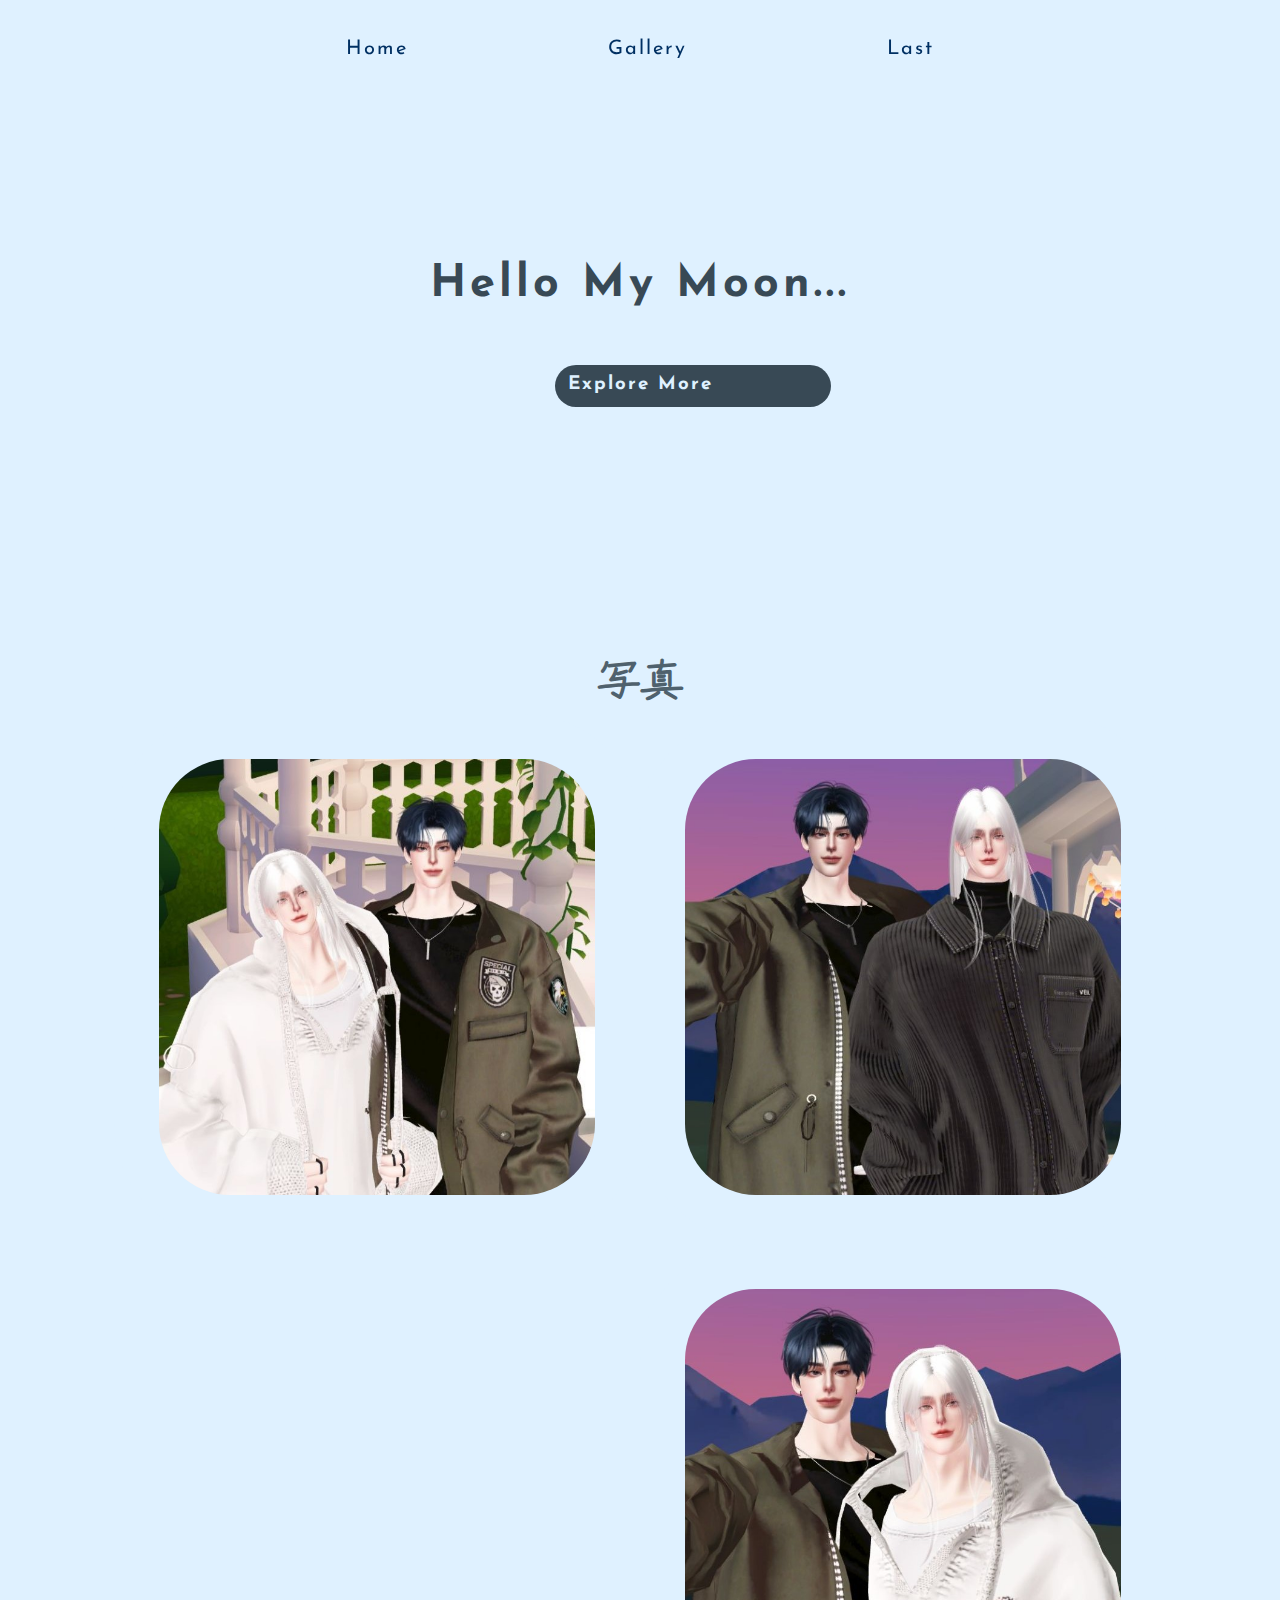
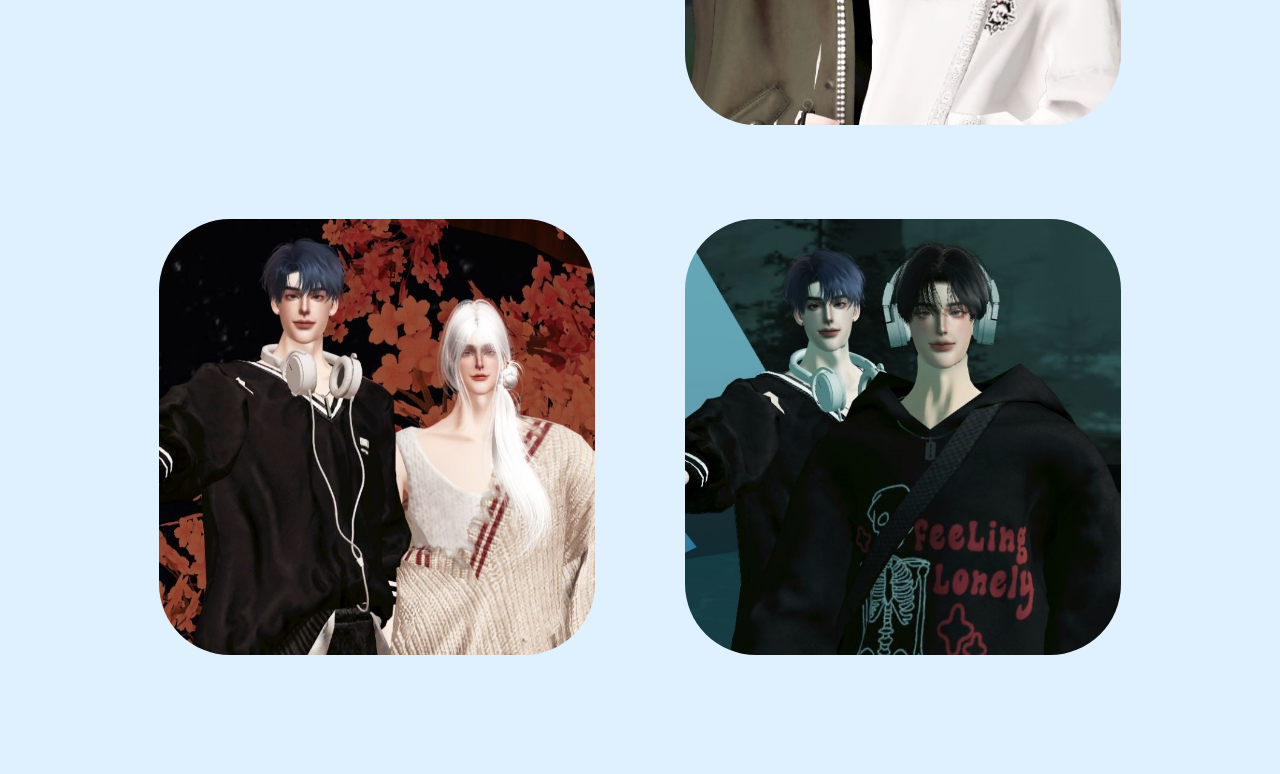
==== index.html @ d6b8d916 "yess" ====
<!DOCTYPE html>
<html lang="en">
<head>
    <meta charset="UTF-8">
    <meta name="viewport" content="width=device-width, initial-scale=1.0">
    <link href="https://unpkg.com/aos@2.3.1/dist/aos.css" rel="stylesheet">
    <script src="https://unpkg.com/aos@2.3.1/dist/aos.js"></script>
    <link rel="stylesheet" href="style.css">
    
    <title>archernar</title>
</head>
<body>
    <div class="header">
        <div class="nav">
            <ul>
                <li><a href="/index.html">Home</a></li>
                <li><a href="#Gallery">Gallery</a></li>
                <li><a href="/las.html">Last</a></li>
            </ul>
        </div>
    </div>

    <section class="main-content">
        <div class="article">
          <h2>Hello My Moon...</h2>
        </article>
    </section>

    <div class="aside"></div>
    <div class="widget">
        <h3 class="heading">
            <a href="#Gallery" class="heading">
                Explore More
            </a> 
        </h3>
    </div>

<div id="Gallery" data-aos="fade-up"
data-aos-anchor-placement="top-bottom">
    <div class="heading-2">
        <h3 class="title" style="font-family: 'Zen Kurenaido', sans-serif;color: #4F616D;">
            写真
        </h3>
    </div>
    <div class="gallery2">
        <div class="kolase">
            <div class="grid">
                <img src="/Telegram Desktop/img1.jpg" data-aos="fade-up"
                data-aos-duration="10000">
            </div>
            <div class="grid">
                <img src="/Telegram Desktop/img2.jpg" data-aos="fade-up"
                data-aos-duration="10000">
            </div>
            <div class="grid">
                <img src="/Telegram Desktop/img3.jpg" data-aos="fade-up"
                data-aos-duration="4500">
            </div>
            <div class="grid">
                <img src="/Telegram Desktop/img4.jpg">
            </div>
            <div class="grid">
                <img src="/Telegram Desktop/img5.jpg">
            </div>
            <div class="grid">
                <img src="/Telegram Desktop/img6.jpg">
            </div>
        </div>
</div>
    <div class="footer">
        <p></p>
    </div>

    <script>
        AOS.init();
      </script>
</body>
</html>
---- style.css ----
@import url('https://fonts.googleapis.com/css2?family=Josefin+Sans:wght@300;400&family=Zen+Kurenaido&display=swap');

@-webkit-keyframes fade-in-bottom{0%{-webkit-transform:translateY(50px);transform:translateY(50px);opacity:0}100%{-webkit-transform:translateY(0);transform:translateY(0);opacity:1}}@keyframes fade-in-bottom{0%{-webkit-transform:translateY(50px);transform:translateY(50px);opacity:0}100%{-webkit-transform:translateY(0);transform:translateY(0);opacity:1}}

* {
    font-family: 'Josefin Sans', sans-serif;
    margin: 0;
    padding: 0;
    text-decoration: none;
    color: #000000;
    background-color: #DFF1FF;
}

.html,
.body {
    width: 100%;
    display: flex;
    flex-direction: column;
    align-items: center;
    justify-content: center;
    max-width: 100%;
}

.header {
    width: 100%;
    height: 80x;
    max-width: 100%;
    position: fixed;
    top: 0;
    font-size: 20px;
    line-height: 2.2rem;
    background: rgba(0, 0, 0, 0.1);
    backdrop-filter: blur(10px);
    -webkit-backdrop-filter: blur(10px);
    will-change: transform;
    transform: translateY(0%);
    -webkit-transform: translateY(0%);
    transition: 0.3s;
    -webkit-transition: 0.3s;
    z-index: 100;
}
.header ul {
    display: flex;
    align-items: center;
    justify-content: center;
}

.header li {
    position: relative;
    height: 100%;
    margin: 0 100px;
    list-style: none;
}

.header a {
    text-decoration: none;
    color: #003063;
}
.header li a {
    height: 100%;
    background-color: transparent;
    position: relative;
    padding: 20px 0;
    top: 12px;
    display: flex;
    letter-spacing: 2px;
    justify-content: center;
    align-items: center;
    transition: 0.3s;
    -webkit-transition: 0.3s;
}
.header ul li:hover::after {
    content: "";
    width: calc(100% - 0px);;
    height: 2px;
    background: #2a5298;
    border-radius: 50px;
    position: absolute;
    bottom: 0;
    left: 50%;
    display: block;
    transform: translateX(-50%) scaleX(1);
    -webkit-transform: translateX(-50%) scaleX(1);
    transform-origin: right;
    -webkit-transform-origin: right;
    transition: transform 0.3s cubic-bezier(0.68, 0.21, 0.16, 0.94);
    -webkit-transition: transform 0.3s cubic-bezier(0.68, 0.21, 0.16, 0.94);
    box-shadow: 0px 0px 10px #209cff;
    transition: 0.25s;
}

.main-content {
    display: relative;
    
}

.article {
    position: relative;
    margin: 150px 0;
    color: white;
    justify-content: center;
    align-items: center;
    display: flex;
    letter-spacing: 4px;
    top: 7rem;
    font-size: 30px;
}
.article h2 {
    color: #384955;
}
.aside {
    height: 42px;
    width: 276px;
    position: relative;
    background-color: #384955;
    margin: 0 555px;
    top: 20px;
    display: flex;
    align-items: center;
    justify-content: center;
    border-radius: 50px;
    
}

.widget h3 {
    position: relative;
    text-align: center;
    bottom: 12px;
    letter-spacing: 2px;
    color: #DFF1FF;
    background-color: transparent;
    cursor: pointer;
}
.heading{
    background-color: transparent;
    color: #DFF1FF;
}
.heading a:hover{
    color: #FFC2BC;
}

.footer{
  display: inline-block;
  height: 10px;
     background: rgba(0, 0, 0, 0.1);
    backdrop-filter: blur(10px);
    -webkit-backdrop-filter: blur(10px);
    will-change: transform;
    transform: translateY(0%);
    -webkit-transform: translateY(9%);
    transition: 0.3s;
    -webkit-transition: 0.3s;
}

/*css for gallery*/
#Gallery {
    margin: 0;
    padding: 0;
    max-width: 100%;
    position: relative;
    top: 12rem;
}
.heading-2 {
    position: relative;
    text-align: center;
    top: 3rem;
    font-size: 37px;

}
.fade-in-bottom{-webkit-animation:fade-in-bottom .6s cubic-bezier(.39,.575,.565,1.000) 1s both;animation:fade-in-bottom .6s cubic-bezier(.39,.575,.565,1.000) 1s both}

.title h3{
    color: #4F616D;
    position: relative;
}

.kolase {
    display: flex;
    justify-content: center;
    flex-wrap: wrap;
    position: relative;
    margin: 54px 0;
}

.grid img {
    height: 436px;
    z-index: 10;
    padding: 45px;
    position: relative;
    border-radius: 116px;
}

/* css for last*/



.head3 {
   
}
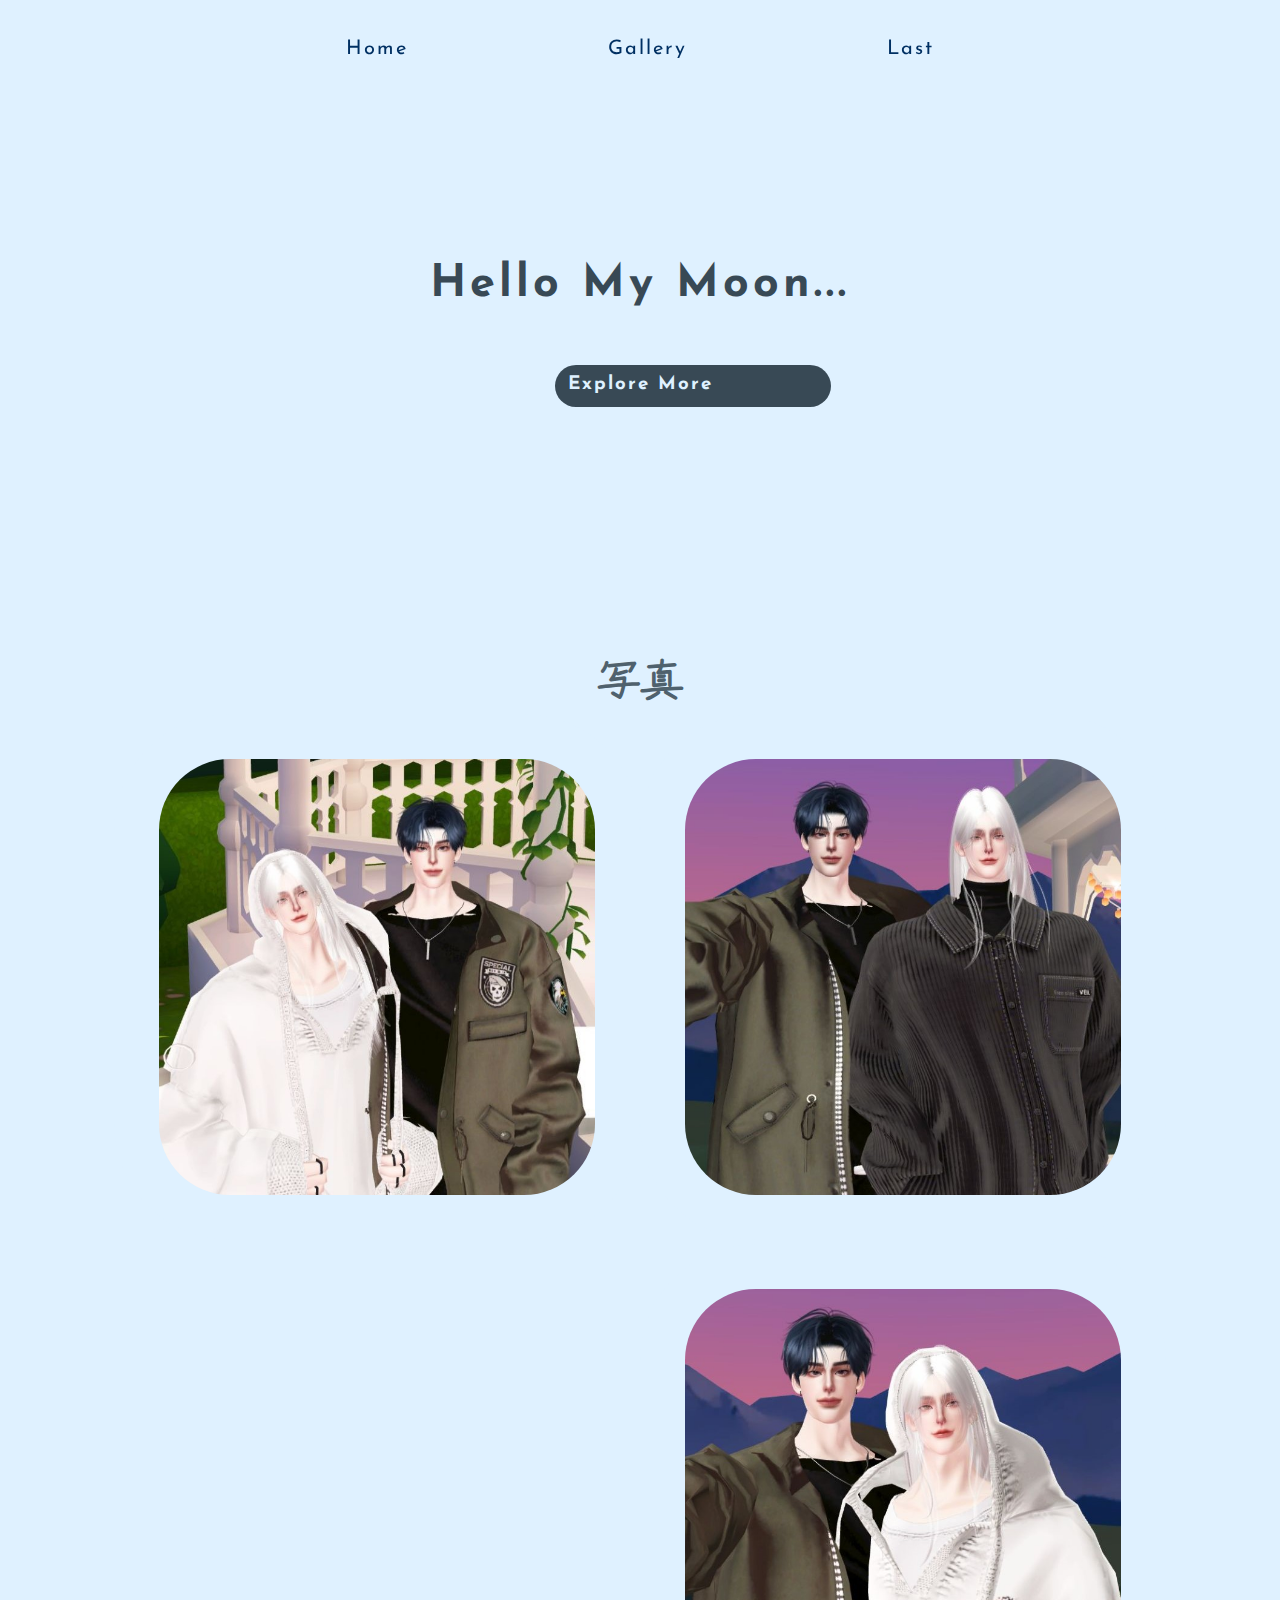
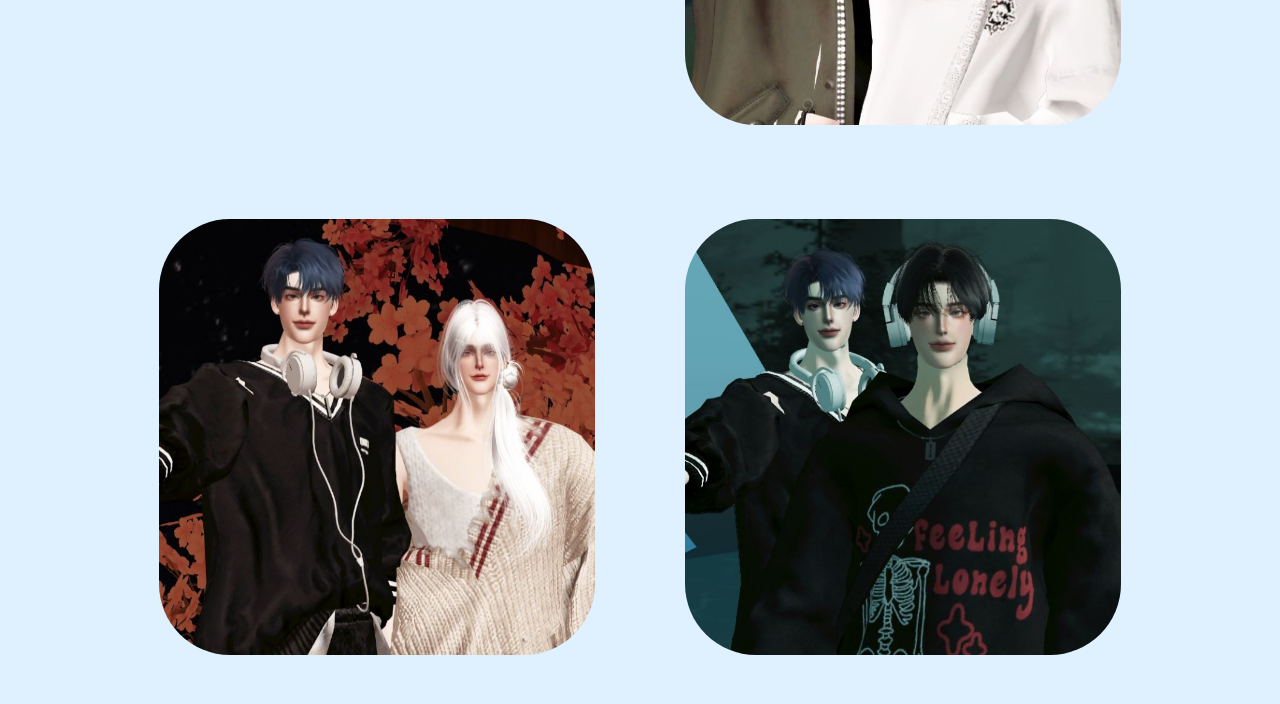
==== commit 2f4bf1b4: "yy" ====
--- a/index.html
+++ b/index.html
@@ -1,14 +1,16 @@
 <!DOCTYPE html>
 <html lang="en">
+
 <head>
     <meta charset="UTF-8">
     <meta name="viewport" content="width=device-width, initial-scale=1.0">
     <link href="https://unpkg.com/aos@2.3.1/dist/aos.css" rel="stylesheet">
     <script src="https://unpkg.com/aos@2.3.1/dist/aos.js"></script>
     <link rel="stylesheet" href="style.css">
-    
+
     <title>archernar</title>
 </head>
+
 <body>
     <div class="header">
         <div class="nav">
@@ -20,59 +22,56 @@
         </div>
     </div>
 
-    <section class="main-content">
-        <div class="article">
-          <h2>Hello My Moon...</h2>
-        </article>
-    </section>
+    <div class="#home">
+        <section class="main-content">
+            <div class="article">
+                <h2>Hello My Moon...</h2>
+                </article>
+        </section>
+    </div>
 
     <div class="aside"></div>
     <div class="widget">
         <h3 class="heading">
             <a href="#Gallery" class="heading">
                 Explore More
-            </a> 
+            </a>
         </h3>
     </div>
 
-<div id="Gallery" data-aos="fade-up"
-data-aos-anchor-placement="top-bottom">
-    <div class="heading-2">
-        <h3 class="title" style="font-family: 'Zen Kurenaido', sans-serif;color: #4F616D;">
-            写真
-        </h3>
-    </div>
-    <div class="gallery2">
-        <div class="kolase">
-            <div class="grid">
-                <img src="/Telegram Desktop/img1.jpg" data-aos="fade-up"
-                data-aos-duration="10000">
-            </div>
-            <div class="grid">
-                <img src="/Telegram Desktop/img2.jpg" data-aos="fade-up"
-                data-aos-duration="10000">
-            </div>
-            <div class="grid">
-                <img src="/Telegram Desktop/img3.jpg" data-aos="fade-up"
-                data-aos-duration="4500">
-            </div>
-            <div class="grid">
-                <img src="/Telegram Desktop/img4.jpg">
-            </div>
-            <div class="grid">
-                <img src="/Telegram Desktop/img5.jpg">
-            </div>
-            <div class="grid">
-                <img src="/Telegram Desktop/img6.jpg">
+    <div id="Gallery" data-aos="fade-up" data-aos-anchor-placement="top-bottom">
+        <div class="heading-2">
+            <h3 class="title" style="font-family: 'Zen Kurenaido', sans-serif;color: #4F616D;">
+                写真
+            </h3>
+        </div>
+        <div class="gallery2">
+            <div class="kolase">
+                <div class="grid">
+                    <img src="/img1.jpg" data-aos="fade-up" data-aos-duration="10000">
+                </div>
+                <div class="grid">
+                    <img src="/img2.jpg" data-aos="fade-up" data-aos-duration="10000">
+                </div>
+                <div class="grid">
+                    <img src="/img3.jpg" data-aos="fade-up" data-aos-duration="4500">
+                </div>
+                <div class="grid">
+                    <img src="/img4.jpg">
+                </div>
+                <div class="grid">
+                    <img src="img5.jpg">
+                </div>
+                <div class="grid">
+                    <img src="/img6.jpg">
+                </div>
             </div>
         </div>
-</div>
-    <div class="footer">
-        <p></p>
-    </div>
+        
 
-    <script>
-        AOS.init();
-      </script>
+        <script>
+            AOS.init();
+        </script>
 </body>
+
 </html>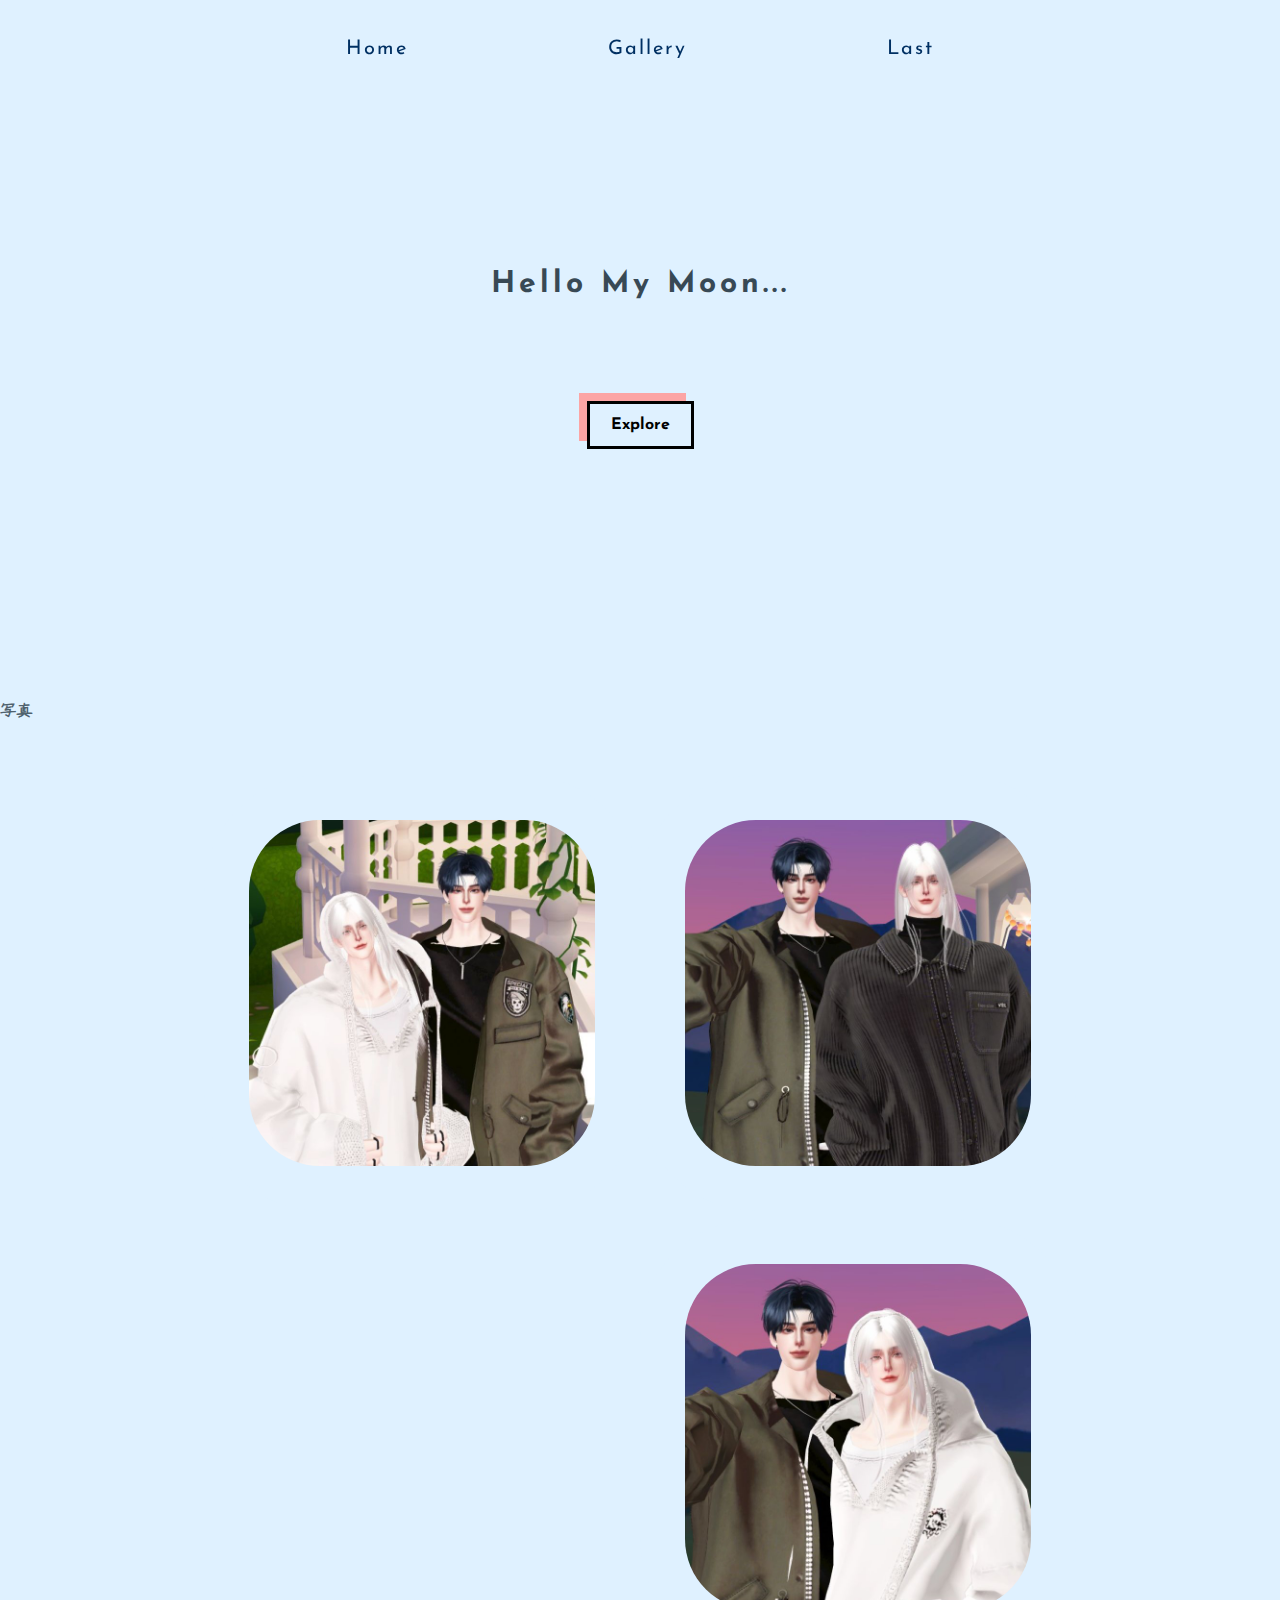
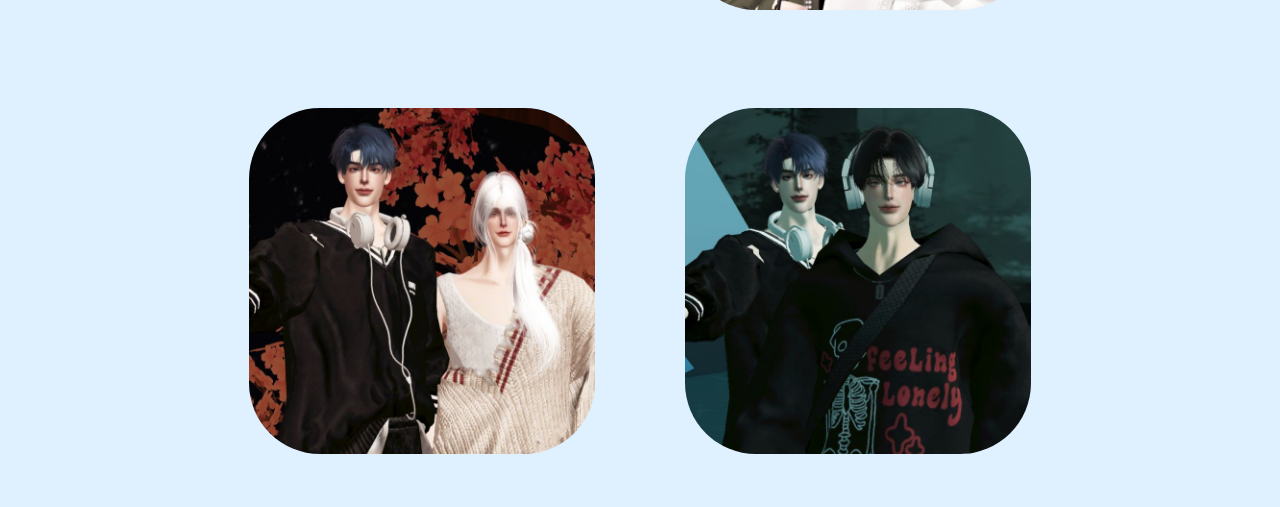
==== commit 78d9081a: "yy" ====
--- a/index.html
+++ b/index.html
@@ -15,9 +15,9 @@
     <div class="header">
         <div class="nav">
             <ul>
-                <li><a href="/index.html">Home</a></li>
+                <li><a href="#home">Home</a></li>
                 <li><a href="#Gallery">Gallery</a></li>
-                <li><a href="/las.html">Last</a></li>
+                <li><a href="#last">Last</a></li>
             </ul>
         </div>
     </div>
@@ -30,11 +30,16 @@
         </section>
     </div>
 
-    <div class="aside"></div>
+    <div class="aside"><div class="border w-full h-40 flex items-center justify-center">
+        <a href="#_" class="relative px-6 py-3 font-bold text-black group">
+          <span class="absolute inset-0 w-full h-full transition duration-300 ease-out transform -translate-x-2 -translate-y-2 bg-red-300 group-hover:translate-x-0 group-hover:translate-y-0"></span>
+          <span class="absolute inset-0 w-full h-full border-4 border-black"></span>
+          <span class="relative">Explore</span>
+        </a>
+      </div></div>
     <div class="widget">
         <h3 class="heading">
             <a href="#Gallery" class="heading">
-                Explore More
             </a>
         </h3>
     </div>
--- a/style.css
+++ b/style.css
@@ -108,7 +108,7 @@
 .article h2 {
     color: #384955;
 }
-.aside {
+/*.aside {
     height: 42px;
     width: 276px;
     position: relative;
@@ -120,7 +120,225 @@
     justify-content: center;
     border-radius: 50px;
     
-}
+}*/
+
+/* css button explore*/
+
+*,
+::after,
+::before {
+  box-sizing: border-box;
+  border: 0 solid #e5e7eb;
+  --tw-border-spacing-x: 0;
+  --tw-border-spacing-y: 0;
+  --tw-translate-x: 0;
+  --tw-translate-y: 0;
+  --tw-rotate: 0;
+  --tw-skew-x: 0;
+  --tw-skew-y: 0;
+  --tw-scale-x: 1;
+  --tw-scale-y: 1;
+  --tw-pan-x: ;
+  --tw-pan-y: ;
+  --tw-pinch-zoom: ;
+  --tw-scroll-snap-strictness: proximity;
+  --tw-gradient-from-position: ;
+  --tw-gradient-via-position: ;
+  --tw-gradient-to-position: ;
+  --tw-ordinal: ;
+  --tw-slashed-zero: ;
+  --tw-numeric-figure: ;
+  --tw-numeric-spacing: ;
+  --tw-numeric-fraction: ;
+  --tw-ring-inset: ;
+  --tw-ring-offset-width: 0px;
+  --tw-ring-offset-color: #fff;
+  --tw-ring-color: rgb(59 130 246 / 0.5);
+  --tw-ring-offset-shadow: 0 0 #0000;
+  --tw-ring-shadow: 0 0 #0000;
+  --tw-shadow: 0 0 #0000;
+  --tw-shadow-colored: 0 0 #0000;
+  --tw-blur: ;
+  --tw-brightness: ;
+  --tw-contrast: ;
+  --tw-grayscale: ;
+  --tw-hue-rotate: ;
+  --tw-invert: ;
+  --tw-saturate: ;
+  --tw-sepia: ;
+  --tw-drop-shadow: ;
+  --tw-backdrop-blur: ;
+  --tw-backdrop-brightness: ;
+  --tw-backdrop-contrast: ;
+  --tw-backdrop-grayscale: ;
+  --tw-backdrop-hue-rotate: ;
+  --tw-backdrop-invert: ;
+  --tw-backdrop-opacity: ;
+  --tw-backdrop-saturate: ;
+  --tw-backdrop-sepia: ;
+}
+::after,
+::before {
+  --tw-content: "";
+}
+html {
+  line-height: 1.5;
+  -webkit-text-size-adjust: 100%;
+  -moz-tab-size: 4;
+  -o-tab-size: 4;
+  tab-size: 4;
+  font-family: 'Josefin Sans', sans-serif;
+  font-feature-settings: normal;
+  font-variation-settings: normal;
+  position: relative;
+  scroll-behavior: smooth;
+}
+body {
+  margin: 0;
+  line-height: inherit;
+}
+hr {
+  height: 0;
+  color: inherit;
+  border-top-width: 1px;
+}
+abbr:where([title]) {
+  -webkit-text-decoration: underline dotted;
+  text-decoration: underline dotted;
+}
+h1,
+h2,
+h3,
+h4,
+h5,
+h6 {
+  font-size: inherit;
+}
+a {
+  color: inherit;
+  text-decoration: inherit;
+}
+b,
+strong {
+  font-weight: bolder;
+}
+code,
+kbd,
+pre,
+samp {
+    font-family: 'Josefin Sans', sans-serif;
+  font-size: 1em;
+}
+small {
+  font-size: 80%;
+}
+
+
+.absolute {
+  position: absolute;
+}
+.relative {
+  position: relative;
+}
+.inset-0 {
+  inset: 0px;
+}
+
+
+.flex {
+  display: flex;
+}
+
+.h-40 {
+  height: 10rem;
+}
+
+.-translate-x-2 {
+  --tw-translate-x: -0.5rem;
+  transform: translate(var(--tw-translate-x), var(--tw-translate-y))
+    rotate(var(--tw-rotate)) skewX(var(--tw-skew-x)) skewY(var(--tw-skew-y))
+    scaleX(var(--tw-scale-x)) scaleY(var(--tw-scale-y));
+}
+
+.-translate-y-2 {
+  --tw-translate-y: -0.5rem;
+  transform: translate(var(--tw-translate-x), var(--tw-translate-y))
+    rotate(var(--tw-rotate)) skewX(var(--tw-skew-x)) skewY(var(--tw-skew-y))
+    scaleX(var(--tw-scale-x)) scaleY(var(--tw-scale-y));
+}
+
+
+.items-center {
+  align-items: center;
+}
+
+.justify-center {
+  justify-content: center;
+}
+
+.border-4 {
+  border-width: 3px;
+}
+
+.border-black {
+  --tw-border-opacity: 1;
+  border-color: rgb(0 0 0 / var(--tw-border-opacity));
+}
+
+.bg-red-300 {
+  --tw-bg-opacity: 1;
+  background-color: rgb(252 165 165 / var(--tw-bg-opacity));
+}
+
+
+.object-cover {
+  -o-object-fit: cover;
+  object-fit: cover;
+}
+
+.px-6 {
+  padding-left: 1.5rem;
+  padding-right: 1.5rem;
+}
+
+.py-3 {
+  padding-top: 0.75rem;
+  padding-bottom: 0.75rem;
+}
+
+
+.font-bold {
+  font-weight: 700;
+}
+
+
+.transition {
+  transition-property: color, background-color, border-color,
+    text-decoration-color, fill, stroke, opacity, box-shadow, transform, filter,
+    backdrop-filter, -webkit-backdrop-filter;
+  transition-timing-function: cubic-bezier(0.4, 0, 0.2, 1);
+  transition-duration: 150ms;
+}
+
+.group:hover .group-hover\:h-full {
+  height: 100%;
+}
+
+.group:hover .group-hover\:translate-x-0 {
+  --tw-translate-x: 0px;
+  transform: translate(var(--tw-translate-x), var(--tw-translate-y))
+    rotate(var(--tw-rotate)) skewX(var(--tw-skew-x)) skewY(var(--tw-skew-y))
+    scaleX(var(--tw-scale-x)) scaleY(var(--tw-scale-y));
+}
+
+.group:hover .group-hover\:translate-y-0 {
+  --tw-translate-y: 0px;
+  transform: translate(var(--tw-translate-x), var(--tw-translate-y))
+    rotate(var(--tw-rotate)) skewX(var(--tw-skew-x)) skewY(var(--tw-skew-y))
+    scaleX(var(--tw-scale-x)) scaleY(var(--tw-scale-y));
+}
+
+/* css button explore end*/
 
 .widget h3 {
     position: relative;
@@ -160,13 +378,7 @@
     position: relative;
     top: 12rem;
 }
-.heading-2 {
-    position: relative;
-    text-align: center;
-    top: 3rem;
-    font-size: 37px;
-
-}
+
 .fade-in-bottom{-webkit-animation:fade-in-bottom .6s cubic-bezier(.39,.575,.565,1.000) 1s both;animation:fade-in-bottom .6s cubic-bezier(.39,.575,.565,1.000) 1s both}
 
 .title h3{
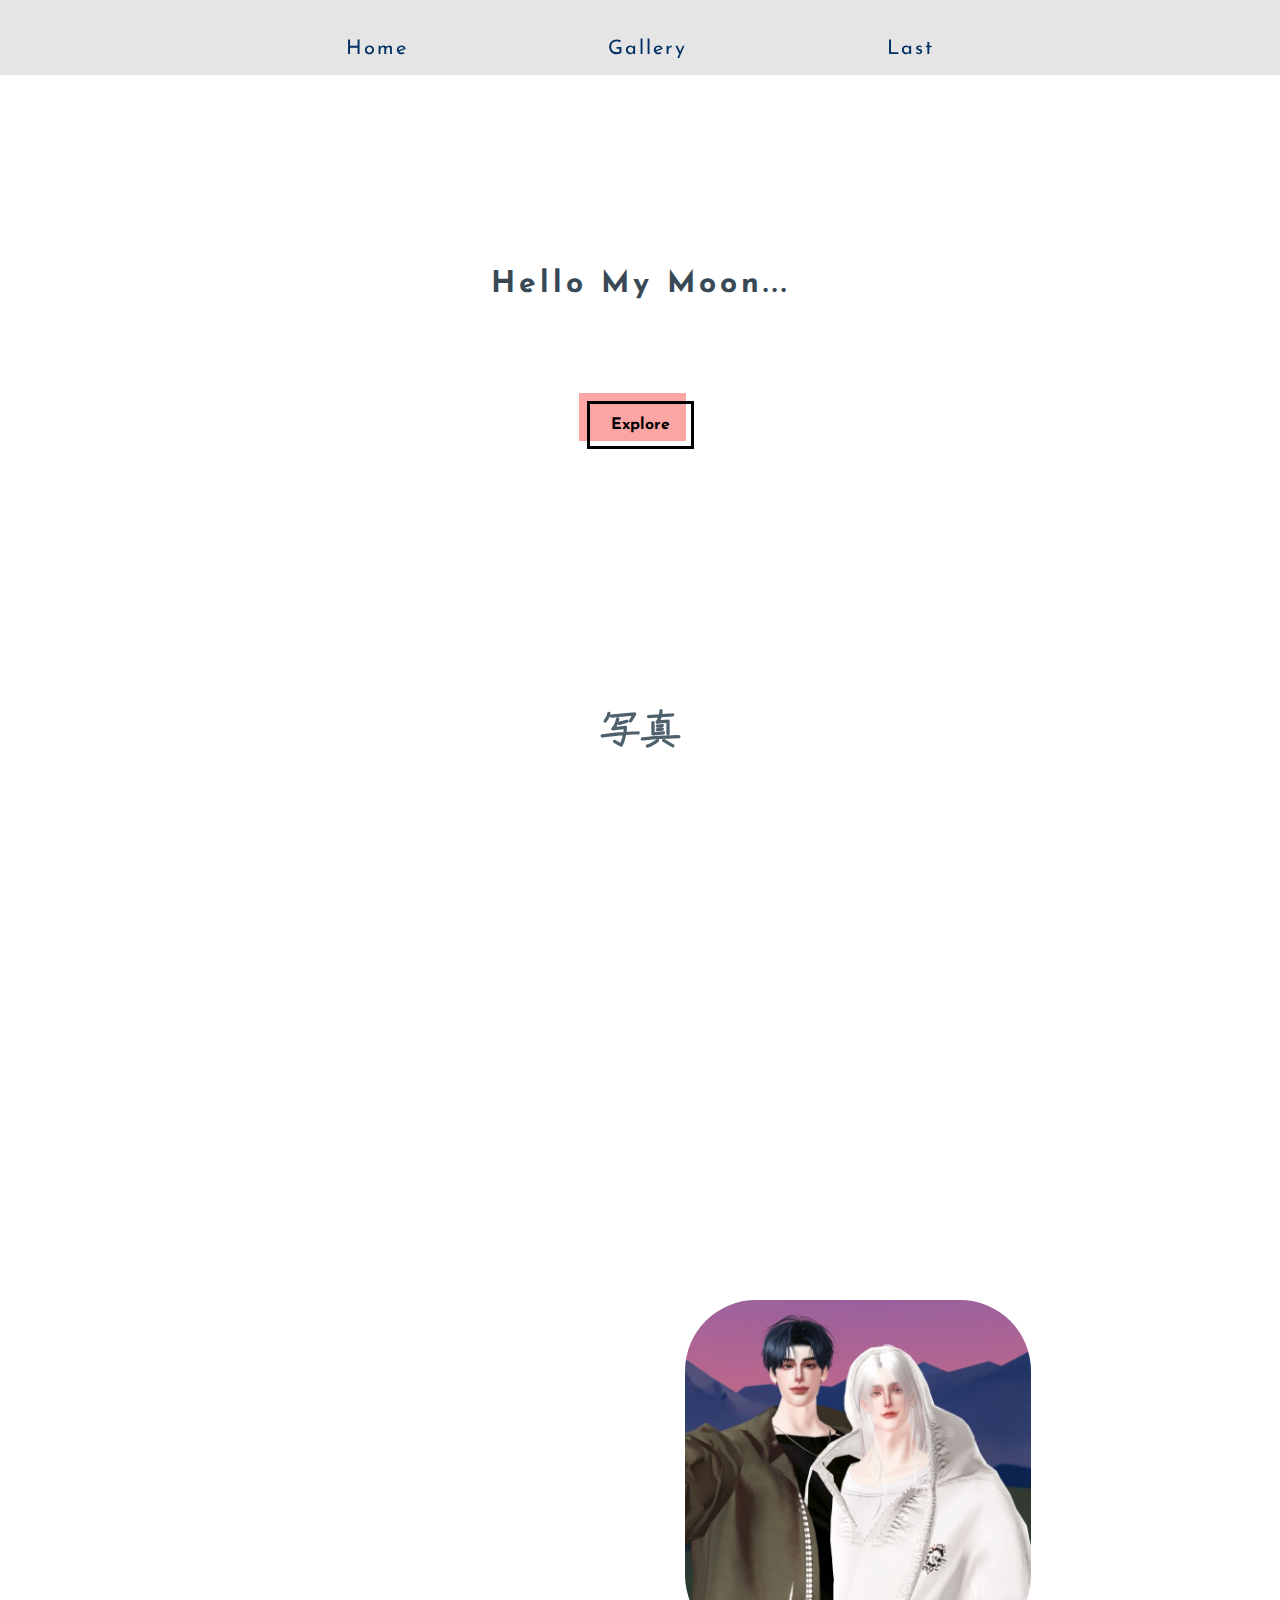
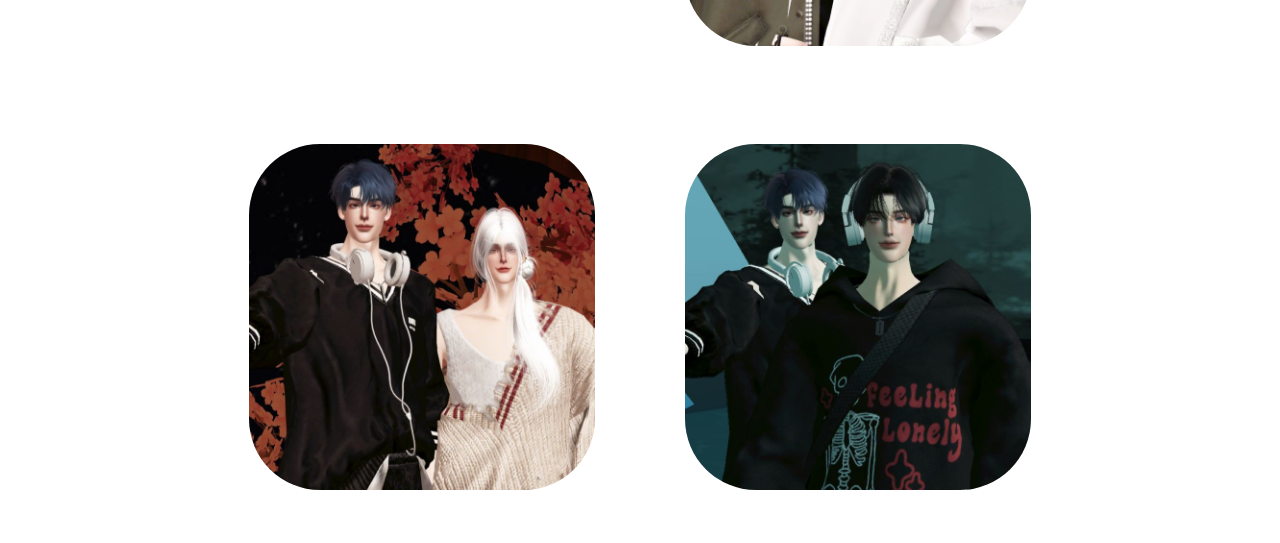
==== commit f8981f30: "yy" ====
--- a/index.html
+++ b/index.html
@@ -31,7 +31,7 @@
     </div>
 
     <div class="aside"><div class="border w-full h-40 flex items-center justify-center">
-        <a href="#_" class="relative px-6 py-3 font-bold text-black group">
+        <a href="#Gallery" class="relative px-6 py-3 font-bold text-black group">
           <span class="absolute inset-0 w-full h-full transition duration-300 ease-out transform -translate-x-2 -translate-y-2 bg-red-300 group-hover:translate-x-0 group-hover:translate-y-0"></span>
           <span class="absolute inset-0 w-full h-full border-4 border-black"></span>
           <span class="relative">Explore</span>
--- a/style.css
+++ b/style.css
@@ -8,7 +8,6 @@
     padding: 0;
     text-decoration: none;
     color: #000000;
-    background-color: #DFF1FF;
 }
 
 .html,
@@ -357,17 +356,9 @@
     color: #FFC2BC;
 }
 
-.footer{
-  display: inline-block;
-  height: 10px;
-     background: rgba(0, 0, 0, 0.1);
-    backdrop-filter: blur(10px);
-    -webkit-backdrop-filter: blur(10px);
-    will-change: transform;
-    transform: translateY(0%);
-    -webkit-transform: translateY(9%);
-    transition: 0.3s;
-    -webkit-transition: 0.3s;
+.heading-2 {
+  font-size: 30pt;
+  text-align: center; 
 }
 
 /*css for gallery*/
@@ -379,7 +370,9 @@
     top: 12rem;
 }
 
-.fade-in-bottom{-webkit-animation:fade-in-bottom .6s cubic-bezier(.39,.575,.565,1.000) 1s both;animation:fade-in-bottom .6s cubic-bezier(.39,.575,.565,1.000) 1s both}
+.fade-in-bottom{
+  -webkit-animation:fade-in-bottom .6s cubic-bezier(.39,.575,.565,1.000) 1s both;animation:fade-in-bottom .6s cubic-bezier(.39,.575,.565,1.000) 1s both
+}
 
 .title h3{
     color: #4F616D;
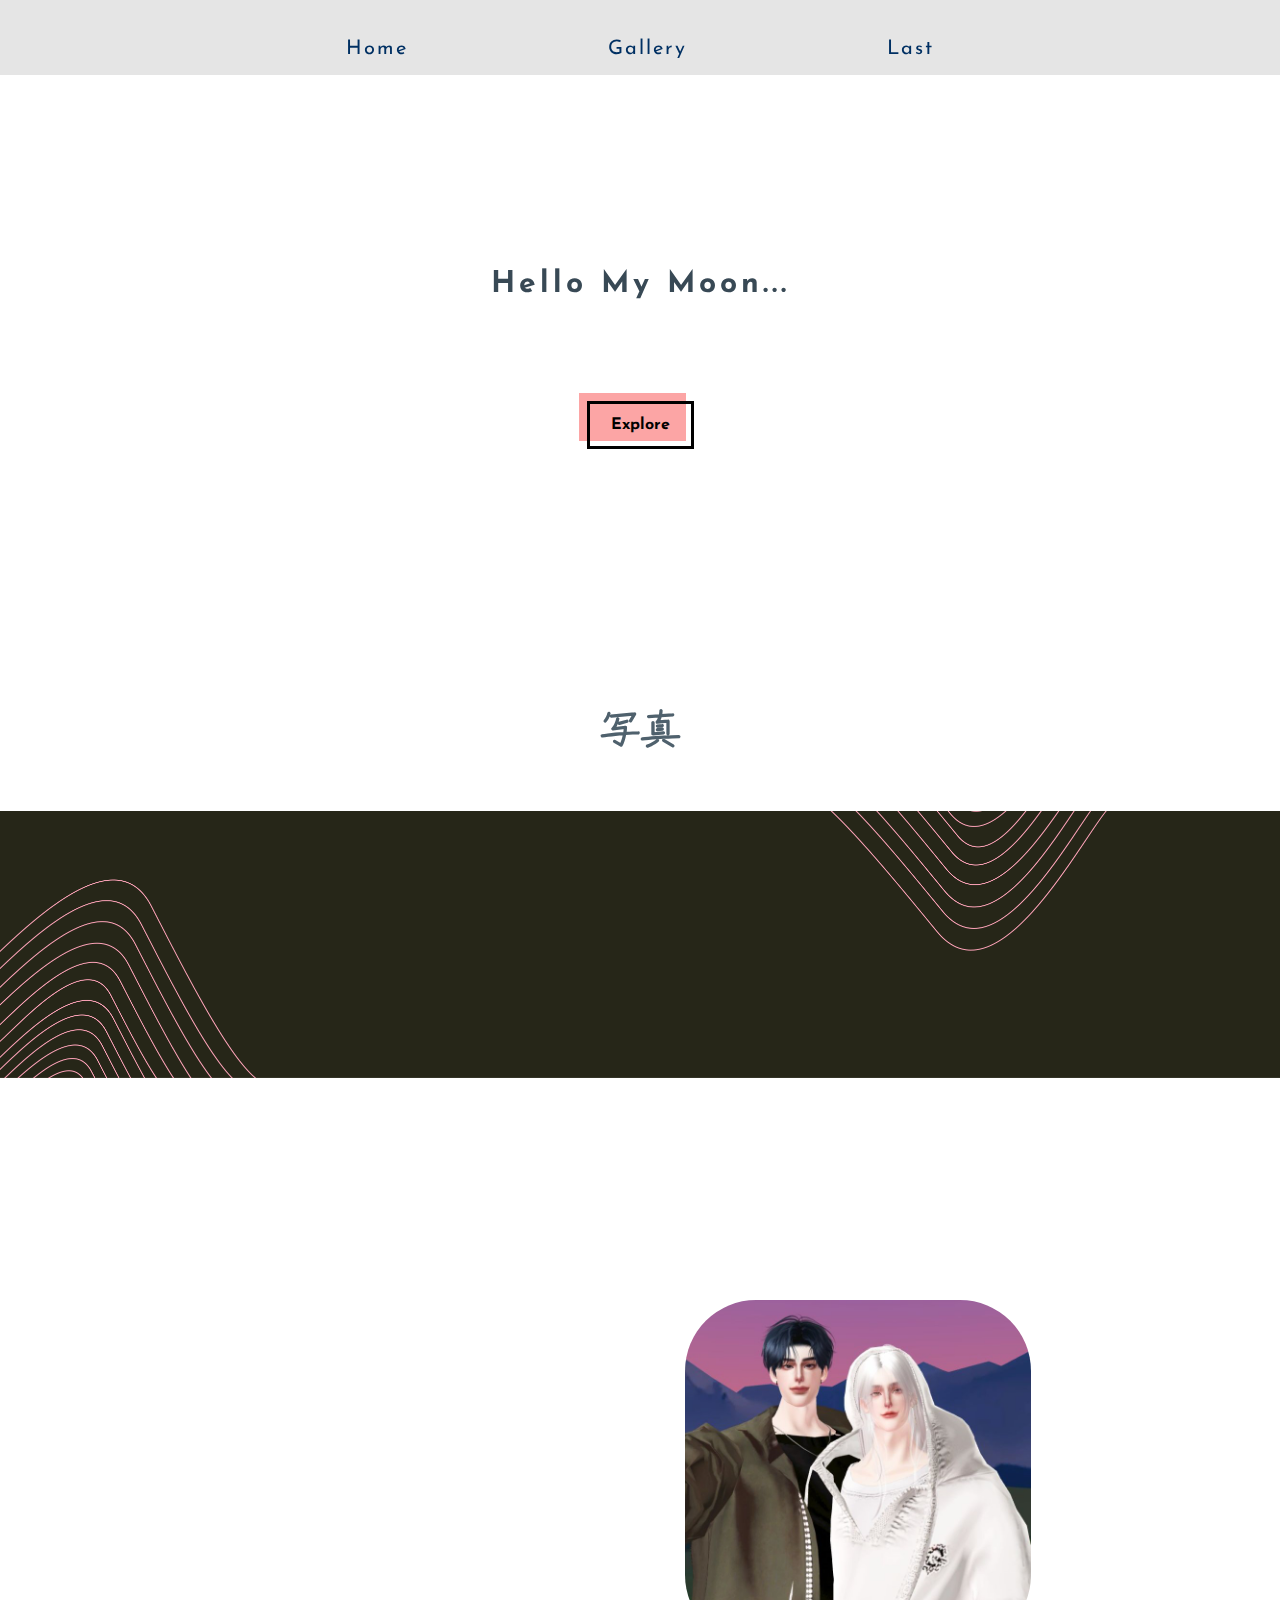
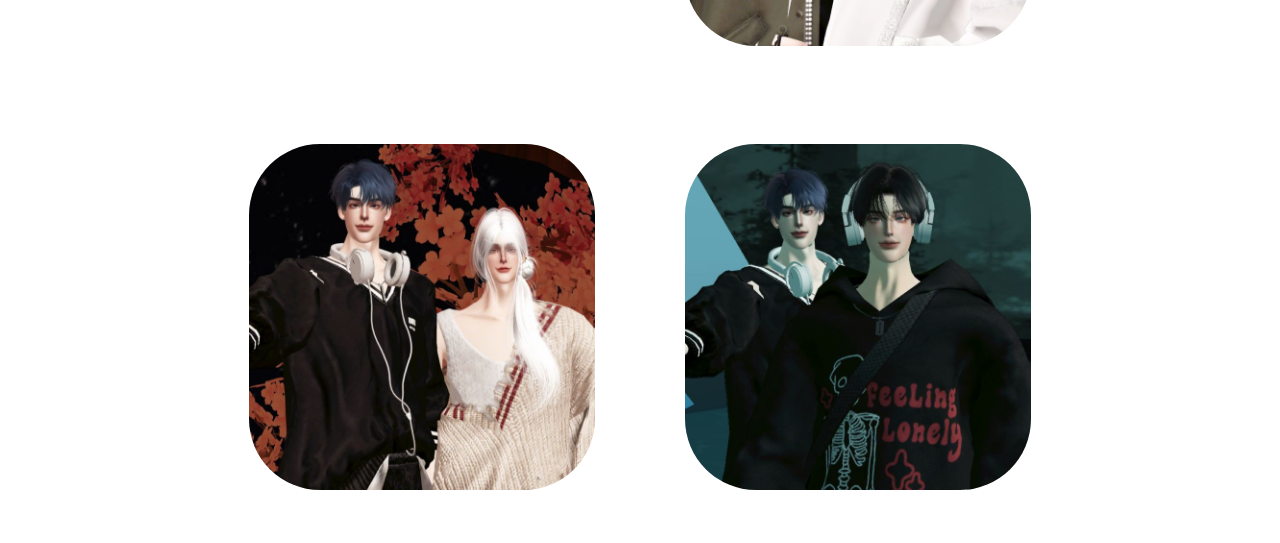
==== commit f3003852: "yyy" ====
--- a/index.html
+++ b/index.html
@@ -23,14 +23,20 @@
     </div>
 
     <div class="#home">
-        <section class="main-content">
+        <section class="main-content text-blur-out" data-aos="fade-zoom-in"
+        data-aos-easing="ease-in-back"
+        data-aos-delay="300"
+        data-aos-offset="0">
             <div class="article">
                 <h2>Hello My Moon...</h2>
                 </article>
         </section>
     </div>
 
-    <div class="aside"><div class="border w-full h-40 flex items-center justify-center">
+    <div class="aside"><div class="border w-full h-40 flex items-center justify-center" data-aos="fade-zoom-in"
+        data-aos-easing="ease-in-back"
+        data-aos-delay="1900"
+        data-aos-offset="0">
         <a href="#Gallery" class="relative px-6 py-3 font-bold text-black group">
           <span class="absolute inset-0 w-full h-full transition duration-300 ease-out transform -translate-x-2 -translate-y-2 bg-red-300 group-hover:translate-x-0 group-hover:translate-y-0"></span>
           <span class="absolute inset-0 w-full h-full border-4 border-black"></span>
--- a/style.css
+++ b/style.css
@@ -88,9 +88,53 @@
     transition: 0.25s;
 }
 
+.header a:hover {
+  color: #FF3D73;
+
+}
 .main-content {
     display: relative;
     
+}
+
+.text-blur-out {
+	-webkit-animation: text-blur-out 1s ease-in 1.5s reverse both;
+	        animation: text-blur-out 1s ease-in 1.5s reverse both;
+}
+/**
+ * ----------------------------------------
+ * animation text-blur-out
+ * ----------------------------------------
+ */
+ @-webkit-keyframes text-blur-out {
+  0% {
+    -webkit-filter: blur(0.01);
+            filter: blur(0.01);
+  }
+  100% {
+    -webkit-filter: blur(12px) opacity(0%);
+            filter: blur(12px) opacity(0%);
+  }
+}
+@keyframes text-blur-out {
+  0% {
+    -webkit-filter: blur(0.01);
+            filter: blur(0.01);
+  }
+  100% {
+    -webkit-filter: blur(12px) opacity(0%);
+            filter: blur(12px) opacity(0%);
+  }
+}
+@keyframes text-blur-out {
+  0% {
+    -webkit-filter: blur(0.01);
+            filter: blur(0.01);
+  }
+  100% {
+    -webkit-filter: blur(12px) opacity(0%);
+            filter: blur(12px) opacity(0%);
+  }
 }
 
 .article {
@@ -108,16 +152,6 @@
     color: #384955;
 }
 /*.aside {
-    height: 42px;
-    width: 276px;
-    position: relative;
-    background-color: #384955;
-    margin: 0 555px;
-    top: 20px;
-    display: flex;
-    align-items: center;
-    justify-content: center;
-    border-radius: 50px;
     
 }*/
 
@@ -348,13 +382,6 @@
     background-color: transparent;
     cursor: pointer;
 }
-.heading{
-    background-color: transparent;
-    color: #DFF1FF;
-}
-.heading a:hover{
-    color: #FFC2BC;
-}
 
 .heading-2 {
   font-size: 30pt;
@@ -379,6 +406,13 @@
     position: relative;
 }
 
+.gallery2 {
+  background-image: url(/ca-line.png);
+  background-repeat: no-repeat;
+  background-size: contain;
+  width: 100%;
+  height: 532px;
+}
 .kolase {
     display: flex;
     justify-content: center;
@@ -396,9 +430,3 @@
 }
 
 /* css for last*/
-
-
-
-.head3 {
-   
-}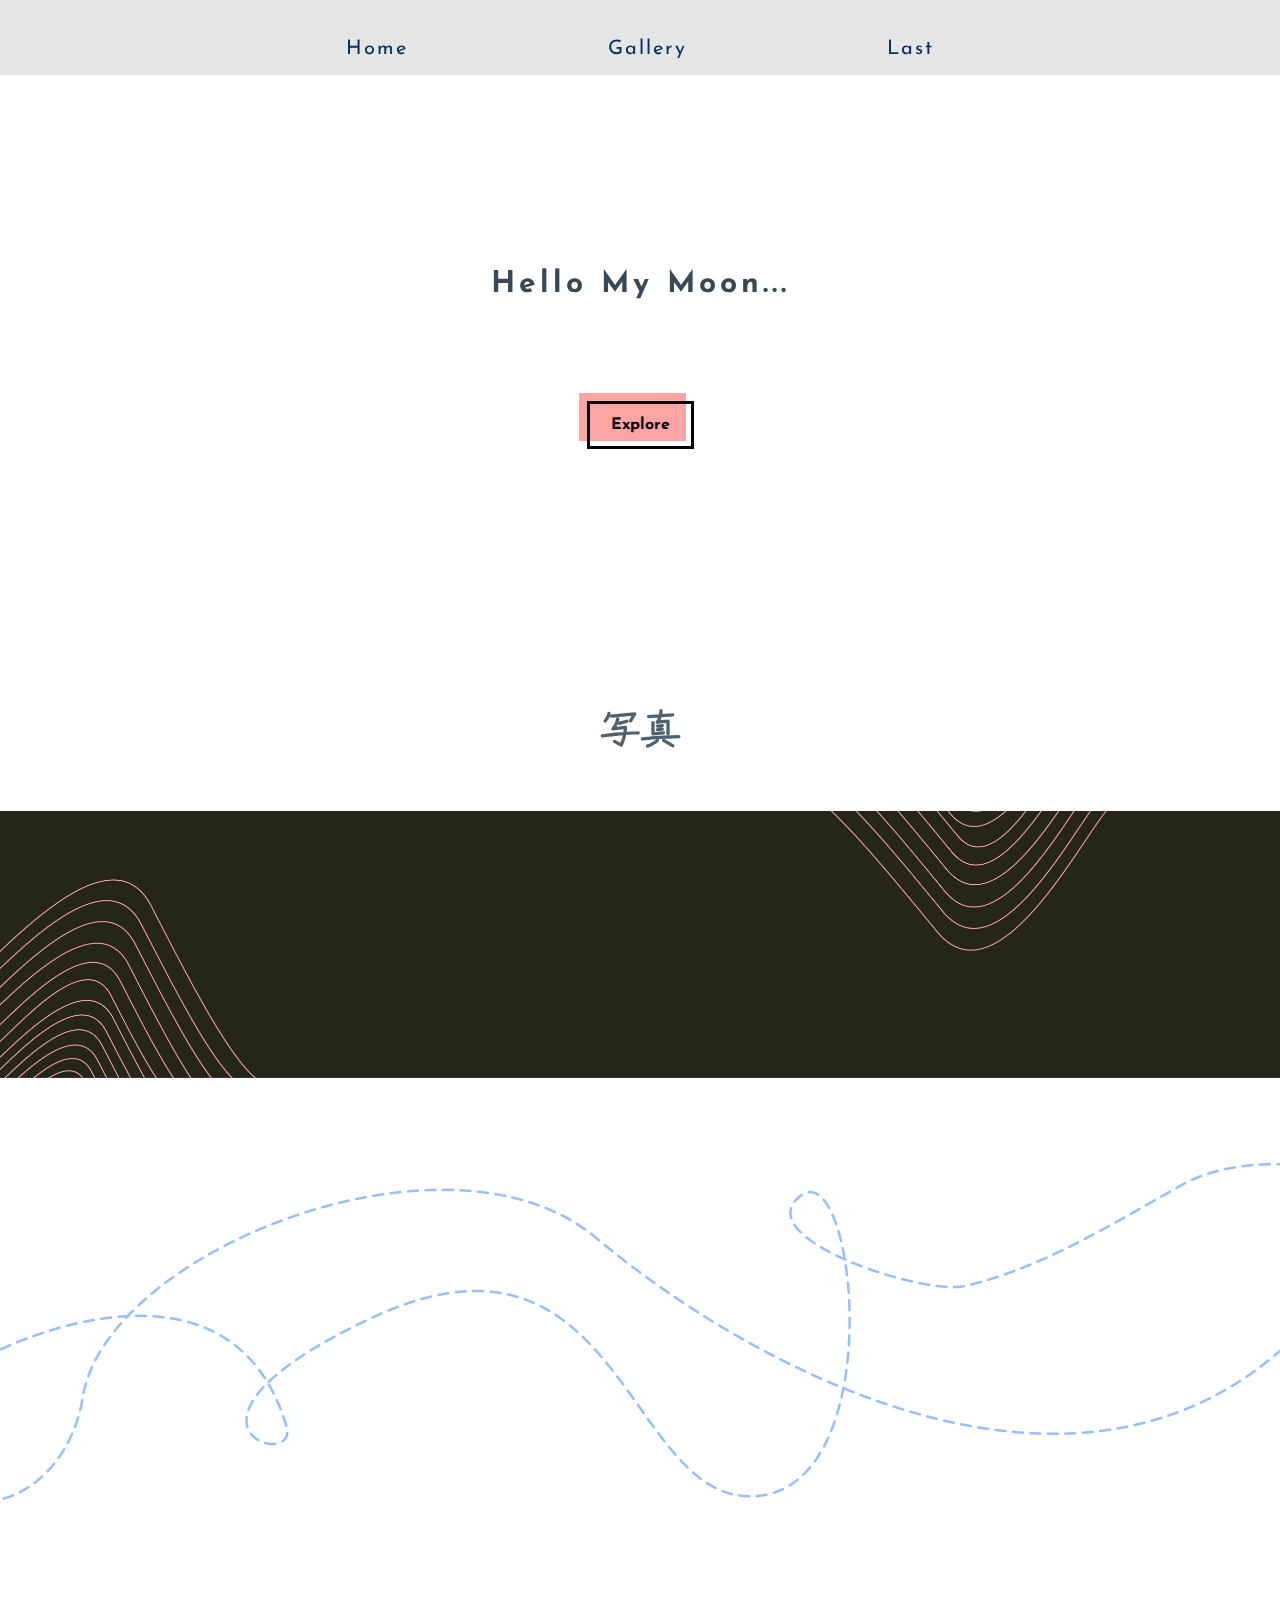
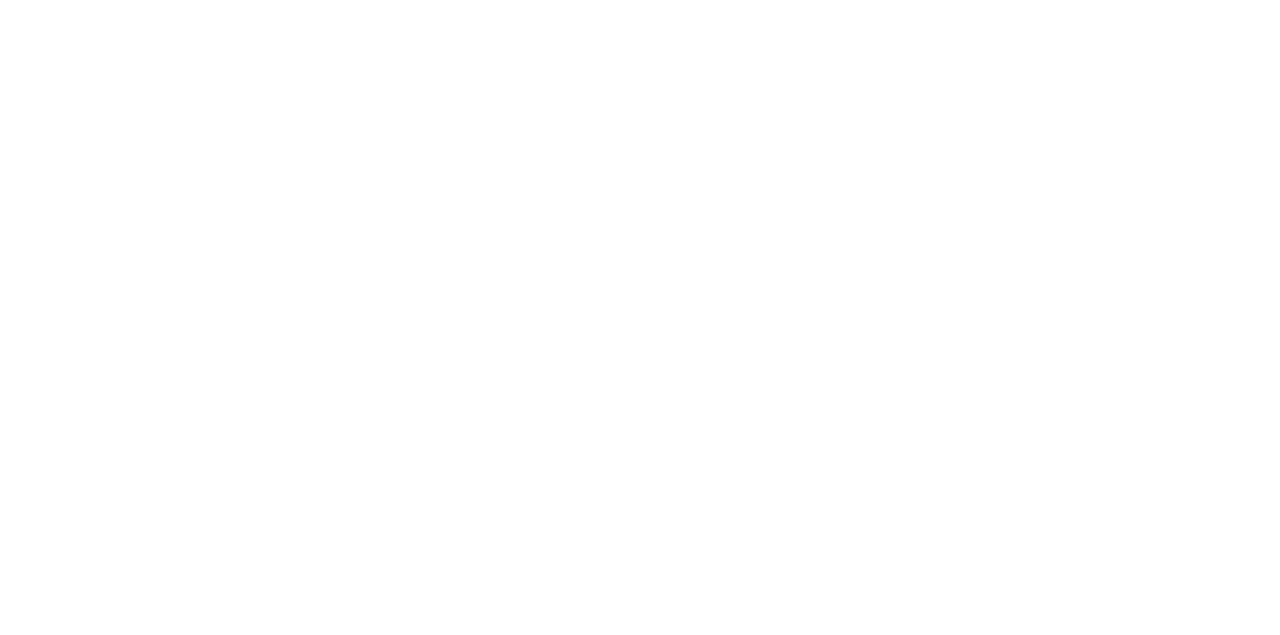
==== commit 9ea1a41f: "gal" ====
--- a/index.html
+++ b/index.html
@@ -50,31 +50,32 @@
         </h3>
     </div>
 
-    <div id="Gallery" data-aos="fade-up" data-aos-anchor-placement="top-bottom">
+    <div id="Gallery" data-aos="fade-up" data-aos-duration="10000" data-aos-delay="300">
         <div class="heading-2">
             <h3 class="title" style="font-family: 'Zen Kurenaido', sans-serif;color: #4F616D;">
                 写真
             </h3>
         </div>
         <div class="gallery2">
+            <div class="line"></div>
             <div class="kolase">
                 <div class="grid">
-                    <img src="/img1.jpg" data-aos="fade-up" data-aos-duration="10000">
+                    <img src="img1.jpg" data-aos="fade-up" data-aos-duration="10000" data-aos-delay="300">
                 </div>
                 <div class="grid">
-                    <img src="/img2.jpg" data-aos="fade-up" data-aos-duration="10000">
+                    <img src="img2.jpg" data-aos="fade-up" data-aos-duration="10000" data-aos-delay="300">
                 </div>
                 <div class="grid">
-                    <img src="/img3.jpg" data-aos="fade-up" data-aos-duration="4500">
+                    <img src="img3.jpg" data-aos="fade-up" data-aos-duration="10000" data-aos-delay="300">
                 </div>
                 <div class="grid">
-                    <img src="/img4.jpg">
+                    <img src="img4.jpg" data-aos="fade-up" data-aos-duration="20000" data-aos-delay="300">
                 </div>
                 <div class="grid">
-                    <img src="img5.jpg">
+                    <img src="img5.jpg" data-aos="fade-up" data-aos-duration="20000" data-aos-delay="300">
                 </div>
                 <div class="grid">
-                    <img src="/img6.jpg">
+                    <img src="img6.jpg" data-aos="fade-up" data-aos-duration="20000" data-aos-delay="300">
                 </div>
             </div>
         </div>
--- a/style.css
+++ b/style.css
@@ -413,6 +413,16 @@
   width: 100%;
   height: 532px;
 }
+
+.line {
+  background-image: url(/line.png);
+  background-repeat: no-repeat;
+  background-size: contain;
+  width: 100%;
+  height: 532px;
+  position: absolute;
+  top: 29rem;
+}
 .kolase {
     display: flex;
     justify-content: center;
